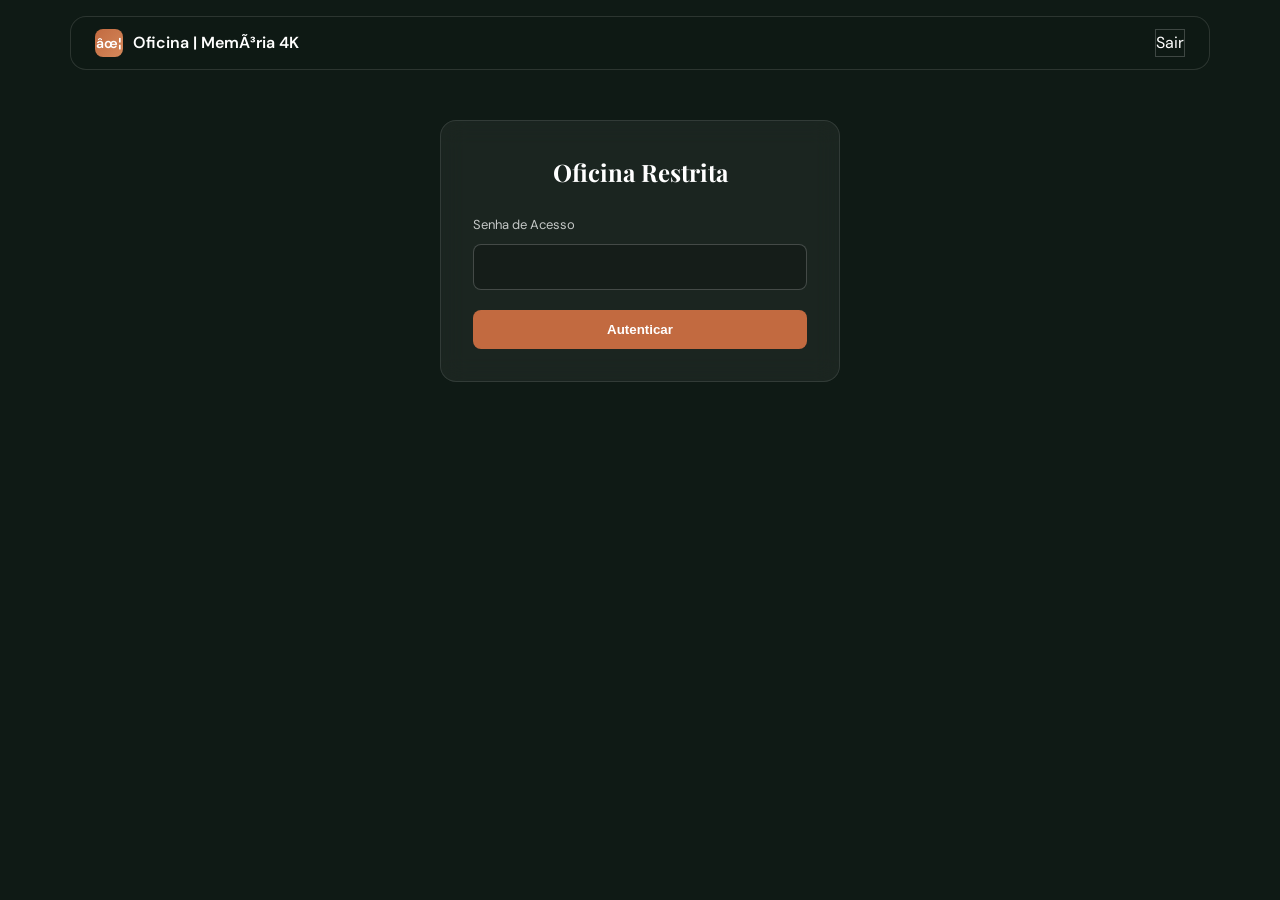
==== admin.html @ e7eb81f9 "feat: Aplicação de 17 novas fotos 8K ultra-realistas focadas em rostos (Hero V3, Praia, Gala, Herói," ====
﻿<!DOCTYPE html>
<html lang="pt-BR">
<head>
  <meta charset="UTF-8">
  <meta name="viewport" content="width=device-width, initial-scale=1.0">
  <title>Oficina (Painel Admin) â€” MemÃ³ria 4K</title>
  
  <link rel="preconnect" href="https://fonts.googleapis.com">
  <link rel="preconnect" href="https://fonts.gstatic.com" crossorigin>
  <link href="https://fonts.googleapis.com/css2?family=Playfair+Display:ital,wght@0,400;0,700;1,400;1,700&family=DM+Sans:ital,wght@0,300;0,400;0,500;0,600;0,700;1,400&display=swap" rel="stylesheet">
  
  <link rel="stylesheet" href="css/style.css?v=1776616846,32132">
  <style>
    .status-badge { display: inline-block; padding: 4px 8px; border-radius: 4px; font-size: 11px; font-weight: 600; text-transform: uppercase; }
    .status-pendente { background: rgba(212,136,90,0.2); color: var(--amber); }
    .status-concluido { background: rgba(37,211,102,0.2); color: var(--success); }
    
    .privacy-notice { background: rgba(217, 83, 79, 0.1); border: 1px solid rgba(217, 83, 79, 0.3); padding: 12px; border-radius: 8px; font-size: 13px; color: #ff8c8a; margin-bottom: 24px; display: flex; align-items: flex-start; gap: 8px;}
    
    .thumb-grid { display: grid; grid-template-columns: repeat(auto-fill, minmax(60px, 1fr)); gap: 8px; margin-top: 12px;}
    .thumb-grid img { width: 100%; height: 60px; object-fit: cover; border-radius: 4px; border: 1px solid rgba(255,255,255,0.2);}
    
    .modal { display: none; position: fixed; inset: 0; background: rgba(0,0,0,0.8); backdrop-filter: blur(4px); z-index: 9999; align-items: center; justify-content: center; padding: 20px;}
    .modal.active { display: flex; }
    .modal-content { background: var(--dark-bg); border: 1px solid rgba(255,255,255,0.1); padding: 32px; border-radius: 16px; width: 100%; max-width: 600px; max-height: 90vh; overflow-y: auto;}
    .modal-close { float: right; background: none; border: none; color: white; font-size: 24px; cursor: pointer;}
  </style>
</head>
<body class="dark-mode">

  <nav class="navbar" style="position: absolute;">
    <div class="navbar__logo"><div class="navbar__logo-icon">âœ¦</div> Oficina | MemÃ³ria 4K</div>
    <a href="index.html" class="navbar__cta" style="background: transparent; color: white; border: 1px solid rgba(255,255,255,0.2);">Sair</a>
  </nav>

  <main class="container admin-layout">
    
    <!-- LOGIN -->
    <div id="admin-login-view" class="admin-glass">
      <h2 style="font-family: var(--font-display); margin-bottom: 24px;">Oficina Restrita</h2>
      <form id="login-form">
        <div class="form-group">
          <label>Senha de Acesso</label>
          <input type="password" id="admin-pass" class="form-control" autocomplete="off" required>
        </div>
        <p id="login-error" style="color: var(--error); font-size: 12px; margin-bottom: 16px; display: none;">Senha incorreta.</p>
        <button type="submit" class="btn-admin">Autenticar</button>
      </form>
    </div>

    <!-- DASHBOARD -->
    <div id="admin-dashboard-view" class="hidden">
      
      <div class="privacy-notice">
        <span>âš ï¸</span>
        <div>
          <strong>AtenÃ§Ã£o Ã  Privacidade:</strong> Todas as fotos enviadas pelos clientes sÃ£o armazenadas exclusivamente de forma <b>local</b> no disco rÃ­gido do dispositivo atual atravÃ©s de IndexedDB, simulando a seguranÃ§a criptogrÃ¡fica. <b>Nunca enviaremos fotos em base64 nÃ£o criptografada para servidores externos.</b> Ã‰ seu dever Apagar/Concluir o pedido apÃ³s o tratamento para expurgar as imagens locais.
        </div>
      </div>

      <h1 class="page-title" style="text-align: left; font-size: 36px; margin-bottom: 32px;">Gestor de <em>Pedidos</em></h1>

      <div class="admin-grid">
        <!-- Esquerda: FormulÃ¡rio Novo Pedido -->
        <div class="admin-sidebar">
          <div class="admin-glass">
            <h3 style="margin-bottom: 20px; font-size: 18px;">Ingressar Novo Pedido</h3>
            <form id="form-novo-pedido">
              <div class="form-group">
                <label>Nome do Cliente</label>
                <input type="text" id="p-cliente" class="form-control" required>
              </div>
              <div class="form-group">
                <label>WhatsApp</label>
                <input type="text" id="p-wpp" class="form-control" placeholder="11999999999" required>
              </div>
              <div class="form-group">
                <label>Pacote Selecionado</label>
                <select id="p-pacote" class="form-control" required></select>
              </div>
              <div class="form-group">
                <label>Quantidade de Fotos do Combo</label>
                <select id="p-qtd" class="form-control" required>
                  <option value="3">3 Fotos (Ensaio/Rest)</option>
                  <option value="5">5 Fotos (Ensaio/Rest)</option>
                  <option value="10">10 Fotos (Ensaio)</option>
                  <option value="1">1 Foto (RestauraÃ§Ã£o)</option>
                </select>
              </div>
              <div class="form-group">
                <label>Upload de Fotos Base (MÃ­n 4 un.)</label>
                <input type="file" id="p-fotos" class="form-control" accept=".jpg,.jpeg,.png" multiple required style="background: transparent; padding:0; border: none; margin-top:5px;">
                <p style="font-size: 11px; margin-top:4px; color:var(--text-on-dark-muted)">As fotos nÃ£o farÃ£o upload para nuvem. Ficam retidas localmente.</p>
              </div>
              <div class="form-group" style="display:flex; align-items:flex-start; gap:8px;">
                <input type="checkbox" id="p-aviso" required>
                <label for="p-aviso" style="line-height:1.2; margin:0">O cliente foi devidamente avisado que as fotos serÃ£o apagadas apÃ³s a entrega.</label>
              </div>
              <button type="submit" class="btn-admin" id="btn-submit-pedido" style="margin-top: 10px;">Adicionar Pedido</button>
            </form>
          </div>
        </div>

        <!-- Direita: Tabela -->
        <div class="admin-main">
          <div class="admin-glass" style="padding: 0; overflow: hidden;">
            <div class="table-wrapper">
              <table id="tabela-pedidos">
                <thead style="background: rgba(0,0,0,0.2);">
                  <tr>
                    <th>ID</th>
                    <th>Cliente</th>
                    <th>Pacote</th>
                    <th>Status</th>
                    <th>AÃ§Ãµes</th>
                  </tr>
                </thead>
                <tbody id="pedidos-body"></tbody>
              </table>
            </div>
          </div>
        </div>
      </div>
    </div>
  </main>

  <!-- MODAL NANO BANANA -->
  <div class="modal" id="modal-banana">
    <div class="modal-content">
      <button class="modal-close" onclick="closeModal()">Ã—</button>
      <h3 style="margin-bottom: 8px;">Ãrea de Prompt (Nano Banana)</h3>
      <p style="font-size: 13px; color:var(--text-on-dark-muted); margin-bottom: 24px;">Abra o Nano Banana, cole este prompt na primeira aba e anexe as miniaturas mostradas abaixo.</p>
      
      <textarea id="prompt-displayer" class="form-control" readonly style="height: 140px; margin-bottom: 16px; background: rgba(0,0,0,0.5);"></textarea>
      
      <button class="btn-admin" id="btn-copy-prompt" style="background: var(--teal-blue); margin-bottom: 24px;">Copiar Prompt Completo</button>

      <h4 style="font-size: 14px; margin-bottom: 8px;">MÃ­dia do Cliente para Anexo:</h4>
      <div class="thumb-grid" id="modal-thumbs"></div>
      
      <div style="margin-top: 32px; padding-top: 16px; border-top: 1px dashed rgba(255,255,255,0.2); text-align: right;">
        <button class="btn-admin" id="btn-concluir-pedido" style="background: #25D366; width: auto;">Concluir Pedido e Expurgar Fotos</button>
      </div>
    </div>
  </div>

  <script src="js/data.js?v=1776616846,32132"></script>
  <script>
    const passCorrect = "memoria4k2026";
    let db;
    let selectedPedidoId = null;

    // --- IndexedDB Wrapper ---
    const request = indexedDB.open("Memoria4K_DB_Fase3", 1);
    request.onupgradeneeded = (e) => {
      db = e.target.result;
      if (!db.objectStoreNames.contains('pedidos')) {
        db.createObjectStore('pedidos', { keyPath: 'id', autoIncrement: true });
      }
    };
    request.onsuccess = (e) => {
      db = e.target.result;
    };

    document.addEventListener("DOMContentLoaded", () => {
      // Auth
      document.getElementById('login-form').addEventListener('submit', (e) => {
        e.preventDefault();
        if(document.getElementById('admin-pass').value === passCorrect) {
          document.getElementById('admin-login-view').classList.add('hidden');
          document.getElementById('admin-dashboard-view').classList.remove('hidden');
          initDashboard();
        } else {
          document.getElementById('login-error').style.display = 'block';
        }
      });
    });

    function initDashboard() {
      // Popula pacotes
      const select = document.getElementById('p-pacote');
      [...catalogData.tematicos, ...catalogData.restauracao].forEach(p => {
        const opt = document.createElement('option');
        opt.value = p.id;
        opt.textContent = p.title;
        select.appendChild(opt);
      });
      refreshTable();
    }

    function refreshTable() {
      const tx = db.transaction('pedidos', 'readonly');
      const req = tx.objectStore('pedidos').getAll();
      req.onsuccess = () => {
        const tbody = document.getElementById('pedidos-body');
        tbody.innerHTML = '';
        const pedidos = req.result;
        
        if (pedidos.length === 0) {
          tbody.innerHTML = '<tr><td colspan="5" style="text-align:center; padding: 24px; color: gray;">Nenhum pedido na oficina.</td></tr>';
          return;
        }

        pedidos.forEach(p => {
          const statusClass = p.status === 'ConcluÃ­do' ? 'status-concluido' : 'status-pendente';
          const tr = document.createElement('tr');
          tr.innerHTML = `
            <td>#${p.id}</td>
            <td style="font-weight: 500;">${p.cliente}</td>
            <td>${p.pacoteNome} (${p.qtd}X)</td>
            <td><span class="status-badge ${statusClass}">${p.status}</span></td>
            <td>
              ${p.status === 'Pendente' 
                ? `<button class="action-btn" onclick="openModal(${p.id})">Gerar Prompt / MÃ­dia</button>`
                : `<span style="font-size:11px; opacity:0.5">- Expurgado -</span>`
              }
            </td>
          `;
          tbody.appendChild(tr);
        });
      };
    }

    // FormulÃ¡rio Novo Pedido
    document.getElementById('form-novo-pedido').addEventListener('submit', async (e) => {
      e.preventDefault();
      const files = document.getElementById('p-fotos').files;
      if (files.length < 4) {
        alert("O sistema necessita de no mÃ­nimo 4 fotos (Ã¢ngulos) do cliente.");
        return;
      }
      const btn = document.getElementById('btn-submit-pedido');
      btn.textContent = "Processando B64...";
      btn.disabled = true;

      const funcsBase64 = Array.from(files).map(file => {
        return new Promise((resolve, reject) => {
          const reader = new FileReader();
          reader.onload = e => resolve(e.target.result);
          reader.onerror = e => reject(e);
          reader.readAsDataURL(file);
        });
      });
      const fotosB64 = await Promise.all(funcsBase64);
      
      const selectPacote = document.getElementById('p-pacote');
      const itemCatalogo = getPackageById(selectPacote.value);

      const novoPedido = {
        cliente: document.getElementById('p-cliente').value,
        wpp: document.getElementById('p-wpp').value,
        pacoteId: selectPacote.value,
        pacoteNome: selectPacote.options[selectPacote.selectedIndex].text,
        qtd: document.getElementById('p-qtd').value,
        status: 'Pendente',
        fotosBase64: fotosB64,
        aiPrompt: itemCatalogo.aiPrompt
      };

      const tx = db.transaction('pedidos', 'readwrite');
      tx.objectStore('pedidos').add(novoPedido);
      tx.oncomplete = () => {
        btn.textContent = "Adicionar Pedido";
        btn.disabled = false;
        document.getElementById('form-novo-pedido').reset();
        refreshTable();
      };
    });

    // LÃ³gica do Modal
    function openModal(id) {
      selectedPedidoId = id;
      const tx = db.transaction('pedidos', 'readonly');
      tx.objectStore('pedidos').get(id).onsuccess = (e) => {
        const p = e.target.result;
        if(!p) return;
        
        let promptText = p.aiPrompt || "Prompt nÃ£o definido no data.js";
        const instr = `--- PROMPT NANO BANANA ---\n\nTARGET PERSON: Cliente ${p.cliente}\n\n[PROMPT DE GERAÃ‡ÃƒO]:\n${promptText} [Utilize modelo de base fotorrealista]\n\n[INSTRUÃ‡ÃƒO DE LORA/FACE SWAP]:\nBaseado nas ${p.fotosBase64.length} imagens em anexo, transfira a identidade facial com 100% de semelhanÃ§a orgÃ¢nica.\n[QTD DE SAÃDAS ESTIPULADAS]: ${p.qtd}`;
        document.getElementById('prompt-displayer').value = instr;

        const grid = document.getElementById('modal-thumbs');
        grid.innerHTML = '';
        if(p.fotosBase64) {
          p.fotosBase64.forEach(b64 => {
            const img = document.createElement('img');
            img.src = b64;
            grid.appendChild(img);
          });
        }
        document.getElementById('modal-banana').classList.add('active');
      };
    }

    function closeModal() {
      document.getElementById('modal-banana').classList.remove('active');
      selectedPedidoId = null;
    }

    document.getElementById('btn-copy-prompt').addEventListener('click', () => {
      const ta = document.getElementById('prompt-displayer');
      ta.select();
      document.execCommand('copy');
      alert("Prompt copiado!");
    });

    document.getElementById('btn-concluir-pedido').addEventListener('click', () => {
      if(!selectedPedidoId) return;
      if(confirm("Confirmar a conclusÃ£o do pedido farÃ¡ a exclusÃ£o segura e IMBURKÃVEL de todas as imagens Base64 armazenadas no banco de memÃ³ria IndexDB no cliente local. Prosseguir?")) {
        const tx = db.transaction('pedidos', 'readwrite');
        const store = tx.objectStore('pedidos');
        store.get(selectedPedidoId).onsuccess = (e) => {
          const p = e.target.result;
          p.status = 'ConcluÃ­do';
          p.fotosBase64 = null; // expurga memoria
          store.put(p);
        };
        tx.oncomplete = () => {
          closeModal();
          refreshTable();
        }
      }
    });
  </script>
</body>
</html>
---- css/style.css ----
/* ============================================
   PLUMA DESIGN SYSTEM — CSS FOUNDATION
   Memória 4K Platform (Fase 2)
   ============================================ */

/* --- RESET & BASE --- */
*, *::before, *::after {
  margin: 0;
  padding: 0;
  box-sizing: border-box;
}

:root {
  /* Brand Colors */
  --forest-deep: #1C3F3A;
  --dark-bg: #0F1A15;
  --white: #FFFFFF;
  --off-white: #EBE8D8;
  --terracotta: #C26A40;
  --amber: #D4885A;
  --teal-blue: #2A4A5A;
  --pale-teal: #A8D8C8;
  --warm-sand: #D4B896;
  --error: #d9534f;
  --success: #5cb85c;

  /* Text */
  --text-dark: #0F1A15;
  --text-on-dark: #FFFFFF;
  --text-on-dark-muted: rgba(255,255,255,0.75);
  --text-on-light-muted: rgba(15,26,21,0.65);

  /* Glass */
  --card-border-light: rgba(255,255,255,0.25);
  --card-bg-glass-dark: rgba(255,255,255,0.12);
  --card-bg-glass-light: rgba(255,255,255,0.85);

  /* Spacing */
  --section-py: clamp(80px, 10vw, 140px);
  --section-px: clamp(24px, 6vw, 80px);
  --container-max: 1200px;

  /* Fonts */
  --font-display: 'Playfair Display', 'Cormorant Garamond', Georgia, serif;
  --font-body: 'DM Sans', 'Geist', 'Inter', sans-serif;
}

html {
  scroll-behavior: smooth;
  -webkit-font-smoothing: antialiased;
  -moz-osx-font-smoothing: grayscale;
}

body {
  font-family: var(--font-body);
  font-weight: 400;
  font-size: 16px;
  line-height: 1.6;
  color: var(--text-dark);
  background-color: var(--off-white); /* Base light for catalog */
  overflow-x: hidden;
}

body.dark-mode {
  background-color: var(--dark-bg);
  color: var(--white);
}

a {
  text-decoration: none;
  color: inherit;
}

img {
  max-width: 100%;
  display: block;
}

/* --- UTILITY CLASSES --- */
.container {
  max-width: var(--container-max);
  margin: 0 auto;
  padding: 0 var(--section-px);
}

.reveal {
  opacity: 0;
  transform: translateY(24px);
  transition: opacity 0.7s ease, transform 0.7s ease;
}

.reveal.visible {
  opacity: 1;
  transform: translateY(0);
}

.hidden {
  display: none !important;
}

/* ============================================
   NAVBAR (GLOBAL)
   ============================================ */
.navbar {
  position: fixed;
  top: 16px;
  left: 50%;
  transform: translateX(-50%);
  width: calc(100% - 48px);
  max-width: 1140px;
  z-index: 1000;
  background: rgba(15, 26, 21, 0.75);
  backdrop-filter: blur(16px);
  -webkit-backdrop-filter: blur(16px);
  border: 1px solid rgba(255,255,255,0.12);
  border-radius: 16px;
  padding: 12px 24px;
  display: flex;
  align-items: center;
  justify-content: space-between;
  transition: background 0.3s ease;
  color: white;
}

.navbar.scrolled {
  background: rgba(15, 26, 21, 0.95);
}

.navbar__logo {
  display: flex;
  align-items: center;
  gap: 10px;
  font-weight: 600;
  font-size: 16px;
}

.navbar__logo-icon {
  width: 28px;
  height: 28px;
  background: linear-gradient(135deg, var(--terracotta), var(--amber));
  border-radius: 8px;
  display: flex;
  align-items: center;
  justify-content: center;
  font-size: 14px;
}

.navbar__links {
  display: flex;
  gap: 32px;
  list-style: none;
}

.navbar__links a {
  color: rgba(255,255,255,0.85);
  font-size: 14px;
  transition: color 0.2s ease;
}

.navbar__links a:hover {
  color: var(--white);
}

@media (max-width: 768px) {
  .navbar__links { display: none; }
  .navbar { padding: 10px 16px; width: calc(100% - 32px); }
}

/* ============================================
   PAGE HEADERS (Internal pages)
   ============================================ */
.page-header {
  background: var(--dark-bg);
  color: var(--white);
  padding: 180px 0 80px 0;
  text-align: center;
  position: relative;
  overflow: hidden;
}

.page-header::before {
  content: '';
  position: absolute;
  top: 0;
  left: 50%;
  transform: translateX(-50%);
  width: 100%;
  height: 100%;
  background: radial-gradient(circle at top, rgba(194,106,64,0.15) 0%, transparent 60%);
  pointer-events: none;
}

.page-title {
  font-family: var(--font-display);
  font-size: clamp(40px, 6vw, 64px);
  line-height: 1.1;
  letter-spacing: -0.02em;
  font-weight: 400;
  margin-bottom: 20px;
}

.page-title em {
  font-style: italic;
  background: linear-gradient(135deg, var(--pale-teal), var(--warm-sand));
  -webkit-background-clip: text;
  -webkit-text-fill-color: transparent;
}

.page-subtitle {
  font-size: 18px;
  color: var(--text-on-dark-muted);
  max-width: 600px;
  margin: 0 auto;
}

/* ============================================
   CATALOG GRID (index.html)
   ============================================ */
.catalog-section {
  padding: var(--section-py) 0;
}

.catalog-section.dark {
  background: var(--forest-deep);
  color: var(--white);
}

.bg-textured {
  background: var(--off-white);
  position: relative;
}
.bg-textured::before {
  content: '';
  position: absolute;
  inset: 0;
  background-image: url("data:image/svg+xml,%3Csvg viewBox='0 0 256 256' xmlns='http://www.w3.org/2000/svg'%3E%3Cfilter id='n'%3E%3CfeTurbulence type='fractalNoise' baseFrequency='0.85' numOctaves='4' stitchTiles='stitch'/%3E%3C/filter%3E%3Crect width='100%25' height='100%25' filter='url(%23n)' opacity='0.04'/%3E%3C/svg%3E");
  background-repeat: repeat;
  background-size: 256px;
  pointer-events: none;
}

.catalog-header {
  margin-bottom: 48px;
  text-align: center;
}

.catalog-header h2 {
  font-family: var(--font-display);
  font-size: clamp(32px, 4vw, 48px);
  margin-bottom: 12px;
}

.catalog-header h2 em {
  font-style: italic;
  color: var(--terracotta);
}
.catalog-section.dark .catalog-header h2 em {
  background: linear-gradient(135deg, var(--pale-teal), var(--warm-sand));
  -webkit-background-clip: text;
  -webkit-text-fill-color: transparent;
}

.catalog-grid {
  display: grid;
  grid-template-columns: repeat(auto-fill, minmax(280px, 1fr));
  gap: 32px;
}

/* Reusing package-card styling from phase 1 but optimizing */
.catalog-card {
  background: var(--white);
  border: 1px solid rgba(15,26,21,0.10);
  border-radius: 16px;
  overflow: hidden;
  transition: all 0.3s ease;
  display: flex;
  flex-direction: column;
}

.catalog-section.dark .catalog-card {
  background: rgba(255,255,255,0.05);
  border-color: rgba(255,255,255,0.1);
  color: var(--white);
  backdrop-filter: blur(8px);
}

.catalog-card:hover {
  transform: translateY(-8px);
  box-shadow: 0 12px 40px rgba(0,0,0,0.15);
}

.catalog-card__img-wrap {
  width: 100%;
  aspect-ratio: 4/3;
  position: relative;
  overflow: hidden;
  background: var(--dark-bg);
}

.catalog-card__img-wrap img {
  width: 100%;
  height: 100%;
  object-fit: cover;
  transition: transform 0.5s ease;
}

.catalog-card__placeholder {
  position: absolute;
  inset: 0;
  display: flex;
  align-items: center;
  justify-content: center;
  background: linear-gradient(135deg, var(--teal-blue), var(--forest-deep));
  color: var(--white);
  font-family: var(--font-display);
  font-style: italic;
  font-size: 20px;
  text-shadow: 0 2px 12px rgba(0,0,0,0.3);
}

.catalog-card:hover .catalog-card__img-wrap img {
  transform: scale(1.05);
}

.catalog-card__body {
  padding: 24px;
  flex: 1;
  display: flex;
  flex-direction: column;
}

.catalog-card__title {
  font-family: var(--font-display);
  font-size: 24px;
  margin-bottom: 12px;
}

.catalog-card__desc {
  font-size: 15px;
  color: var(--text-on-light-muted);
  line-height: 1.5;
  margin-bottom: 24px;
  flex: 1;
}

.catalog-section.dark .catalog-card__desc {
  color: var(--text-on-dark-muted);
}

.catalog-card__btn {
  display: block;
  text-align: center;
  background: var(--off-white);
  color: var(--text-dark);
  padding: 12px 0;
  border-radius: 8px;
  font-weight: 500;
  font-size: 15px;
  transition: background 0.2s ease;
}

.catalog-card__btn:hover {
  background: #e0dccc;
}

.catalog-section.dark .catalog-card__btn {
  background: rgba(255,255,255,0.1);
  color: var(--white);
}
.catalog-section.dark .catalog-card__btn:hover {
  background: rgba(255,255,255,0.2);
}

/* ============================================
   DETAIL PAGE (detalhe.html)
   ============================================ */
.detail-layout {
  padding: 60px 0 120px 0;
  display: grid;
  grid-template-columns: 1.2fr 0.8fr;
  gap: 60px;
}

@media (max-width: 992px) {
  .detail-layout { grid-template-columns: 1fr; gap: 40px; }
}

.detail-gallery {
  display: flex;
  flex-direction: column;
  gap: 16px;
}

.detail-main-img {
  width: 100%;
  aspect-ratio: 4/3;
  border-radius: 16px;
  object-fit: cover;
  background: var(--dark-bg);
}

.detail-thumbs {
  display: grid;
  grid-template-columns: repeat(3, 1fr);
  gap: 16px;
}

.detail-thumbs img {
  width: 100%;
  aspect-ratio: 4/3;
  border-radius: 12px;
  object-fit: cover;
  cursor: pointer;
  opacity: 0.6;
  transition: opacity 0.2s ease;
}

.detail-thumbs img:hover, .detail-thumbs img.active {
  opacity: 1;
}

.detail-info h2 {
  font-family: var(--font-display);
  font-size: 32px;
  margin-bottom: 24px;
}

.detail-description {
  font-size: 16px;
  color: var(--text-on-light-muted);
  line-height: 1.7;
  margin-bottom: 40px;
}

.calculator-box {
  background: var(--white);
  border: 1px solid rgba(15,26,21,0.1);
  border-radius: 16px;
  padding: 32px;
  box-shadow: 0 4px 24px rgba(0,0,0,0.05);
}

.calc-title {
  font-weight: 600;
  font-size: 14px;
  text-transform: uppercase;
  letter-spacing: 0.05em;
  margin-bottom: 16px;
  color: var(--forest-deep);
}

.qty-selector {
  display: grid;
  grid-template-columns: repeat(3, 1fr);
  gap: 12px;
  margin-bottom: 32px;
}

.qty-option {
  display: block;
}

.qty-option input {
  display: none;
}

.qty-label {
  display: block;
  text-align: center;
  padding: 16px 8px;
  border: 1px solid rgba(15,26,21,0.1);
  border-radius: 12px;
  cursor: pointer;
  transition: all 0.2s ease;
}

.qty-option input:checked + .qty-label {
  background: var(--forest-deep);
  color: var(--white);
  border-color: var(--forest-deep);
}

.qty-number {
  font-size: 24px;
  font-weight: 700;
  line-height: 1;
  margin-bottom: 4px;
}

.qty-text {
  font-size: 13px;
  opacity: 0.8;
}

.price-display {
  display: flex;
  justify-content: space-between;
  align-items: center;
  border-top: 1px solid rgba(15,26,21,0.1);
  padding-top: 24px;
  margin-bottom: 32px;
}

.price-display .label {
  font-size: 16px;
  color: var(--text-on-light-muted);
}

.price-display .value {
  font-family: var(--font-display);
  font-size: 36px;
  font-weight: 700;
  color: var(--terracotta);
}

.btn-primary {
  display: block;
  width: 100%;
  background: #25D366; /* WhatsApp Green */
  color: white;
  text-align: center;
  padding: 18px;
  border-radius: 10px;
  font-weight: 600;
  font-size: 16px;
  transition: all 0.25s ease;
  border: none;
  cursor: pointer;
}

.btn-primary:hover {
  background: #1ebc59;
  transform: translateY(-2px);
  box-shadow: 0 8px 24px rgba(37,211,102,0.3);
}

/* ============================================
   ADMIN DASHBOARD (admin.html)
   ============================================ */
.admin-layout {
  background: var(--dark-bg);
  min-height: 100vh;
  color: var(--white);
  padding: 120px 0;
}

.admin-glass {
  background: rgba(255,255,255,0.05);
  backdrop-filter: blur(12px);
  border: 1px solid rgba(255,255,255,0.1);
  border-radius: 16px;
  padding: 32px;
  margin-bottom: 32px;
}

/* Login State */
#admin-login-view {
  max-width: 400px;
  margin: 0 auto;
  text-align: center;
}

.form-group {
  margin-bottom: 20px;
  text-align: left;
}

.form-group label {
  display: block;
  font-size: 13px;
  color: var(--text-on-dark-muted);
  margin-bottom: 8px;
}

.form-control {
  width: 100%;
  background: rgba(0,0,0,0.2);
  border: 1px solid rgba(255,255,255,0.2);
  color: white;
  padding: 12px 16px;
  border-radius: 8px;
  font-family: var(--font-body);
  font-size: 15px;
}

.form-control:focus {
  outline: none;
  border-color: var(--pale-teal);
}

.btn-admin {
  background: var(--terracotta);
  color: white;
  border: none;
  padding: 12px 24px;
  border-radius: 8px;
  cursor: pointer;
  font-weight: 600;
  transition: background 0.2s;
  width: 100%;
}

.btn-admin:hover {
  background: #a95630;
}

/* Dashboard View */
.admin-grid {
  display: grid;
  grid-template-columns: 350px 1fr;
  gap: 32px;
}

@media (max-width: 900px) {
  .admin-grid { grid-template-columns: 1fr; }
}

.table-wrapper {
  overflow-x: auto;
}

table {
  width: 100%;
  border-collapse: collapse;
}

th, td {
  padding: 16px;
  text-align: left;
  border-bottom: 1px solid rgba(255,255,255,0.1);
}

th {
  font-size: 13px;
  text-transform: uppercase;
  color: var(--text-on-dark-muted);
  letter-spacing: 0.05em;
  font-weight: 600;
}

tr:hover {
  background: rgba(255,255,255,0.02);
}

.action-btn {
  background: transparent;
  border: 1px solid var(--pale-teal);
  color: var(--pale-teal);
  padding: 6px 12px;
  border-radius: 4px;
  font-size: 12px;
  cursor: pointer;
  transition: all 0.2s ease;
}

.action-btn:hover {
  background: var(--pale-teal);
  color: var(--dark-bg);
}

#prompt-displayer {
  width: 100%;
  height: 120px;
  resize: none;
  font-family: monospace;
  background: rgba(15, 26, 21, 0.95);
  margin-top: 24px;
  color: var(--white);
  padding: 12px;
  border-radius: 8px;
  border: 1px solid rgba(255,255,255,0.1);
}

/* ============================================
   WHATSAPP FLOATING BUTTON (Reused)
   ============================================ */
.whatsapp-fab {
  position: fixed;
  bottom: 28px;
  right: 28px;
  z-index: 9999;
  display: flex;
  align-items: center;
  gap: 0;
  cursor: pointer;
  transition: all 0.3s ease;
}

.whatsapp-fab__btn {
  width: 60px;
  height: 60px;
  background: #25D366;
  border-radius: 50%;
  display: flex;
  align-items: center;
  justify-content: center;
  box-shadow: 0 4px 20px rgba(37,211,102,0.35);
  transition: all 0.3s ease;
  position: relative;
  z-index: 2;
}

.whatsapp-fab__btn svg {
  width: 30px;
  height: 30px;
  fill: white;
}

.whatsapp-fab__label {
  background: #25D366;
  color: white;
  font-size: 14px;
  font-weight: 500;
  padding: 10px 20px 10px 16px;
  border-radius: 100px 0 0 100px;
  white-space: nowrap;
  max-width: 0;
  overflow: hidden;
  opacity: 0;
  transition: all 0.35s ease;
  position: absolute;
  right: 50px;
  z-index: 1;
}

.whatsapp-fab:hover .whatsapp-fab__label {
  max-width: 220px;
  opacity: 1;
  padding: 10px 24px 10px 20px;
}

.whatsapp-fab:hover .whatsapp-fab__btn {
  transform: scale(1.05);
  box-shadow: 0 6px 28px rgba(37,211,102,0.45);
}

.whatsapp-fab__btn::before {
  content: '';
  position: absolute;
  inset: -6px;
  border-radius: 50%;
  background: rgba(37,211,102,0.25);
  animation: wpp-pulse 2s infinite;
}

@keyframes wpp-pulse {
  0% { transform: scale(1); opacity: 0.6; }
  70% { transform: scale(1.3); opacity: 0; }
  100% { transform: scale(1.3); opacity: 0; }
}

@media (max-width: 768px) {
  .whatsapp-fab { bottom: 20px; right: 20px; }
  .whatsapp-fab__btn { width: 54px; height: 54px; }
  .whatsapp-fab__btn svg { width: 26px; height: 26px; }
}
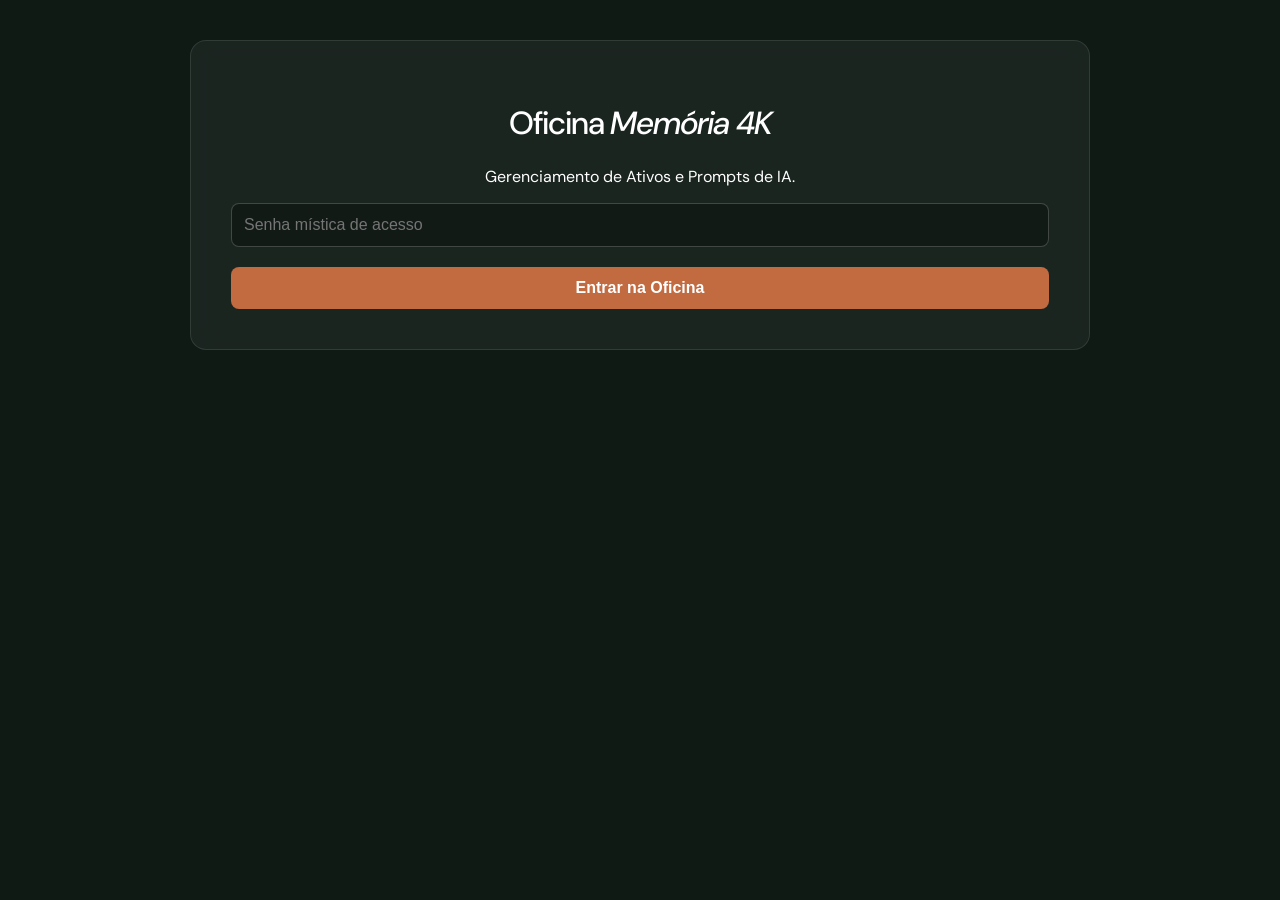
==== commit 5bb80ada: "fix: Correção definitiva de codificação (UTF-8) e revisão total do catálogo em 3 categorias (Elite &" ====
--- a/admin.html
+++ b/admin.html
@@ -1,327 +1,80 @@
-﻿<!DOCTYPE html>
+<!DOCTYPE html>
 <html lang="pt-BR">
 <head>
   <meta charset="UTF-8">
   <meta name="viewport" content="width=device-width, initial-scale=1.0">
-  <title>Oficina (Painel Admin) â€” MemÃ³ria 4K</title>
-  
-  <link rel="preconnect" href="https://fonts.googleapis.com">
-  <link rel="preconnect" href="https://fonts.gstatic.com" crossorigin>
-  <link href="https://fonts.googleapis.com/css2?family=Playfair+Display:ital,wght@0,400;0,700;1,400;1,700&family=DM+Sans:ital,wght@0,300;0,400;0,500;0,600;0,700;1,400&display=swap" rel="stylesheet">
-  
-  <link rel="stylesheet" href="css/style.css?v=1776616846,32132">
+  <title>Oficina Memória 4K — Admin</title>
+  <link rel="icon" type="image/png" href="favicon.png">
+  <link href="https://fonts.googleapis.com/css2?family=DM+Sans:wght@400;500;700&display=swap" rel="stylesheet">
   <style>
-    .status-badge { display: inline-block; padding: 4px 8px; border-radius: 4px; font-size: 11px; font-weight: 600; text-transform: uppercase; }
-    .status-pendente { background: rgba(212,136,90,0.2); color: var(--amber); }
-    .status-concluido { background: rgba(37,211,102,0.2); color: var(--success); }
-    
-    .privacy-notice { background: rgba(217, 83, 79, 0.1); border: 1px solid rgba(217, 83, 79, 0.3); padding: 12px; border-radius: 8px; font-size: 13px; color: #ff8c8a; margin-bottom: 24px; display: flex; align-items: flex-start; gap: 8px;}
-    
-    .thumb-grid { display: grid; grid-template-columns: repeat(auto-fill, minmax(60px, 1fr)); gap: 8px; margin-top: 12px;}
-    .thumb-grid img { width: 100%; height: 60px; object-fit: cover; border-radius: 4px; border: 1px solid rgba(255,255,255,0.2);}
-    
-    .modal { display: none; position: fixed; inset: 0; background: rgba(0,0,0,0.8); backdrop-filter: blur(4px); z-index: 9999; align-items: center; justify-content: center; padding: 20px;}
-    .modal.active { display: flex; }
-    .modal-content { background: var(--dark-bg); border: 1px solid rgba(255,255,255,0.1); padding: 32px; border-radius: 16px; width: 100%; max-width: 600px; max-height: 90vh; overflow-y: auto;}
-    .modal-close { float: right; background: none; border: none; color: white; font-size: 24px; cursor: pointer;}
+    :root { --dark-bg: #0F1A15; --white: #FFFFFF; --terracotta: #C26A40; --amber: #D4885A; --forest-deep: #1C3F3A; }
+    body { font-family: 'DM Sans', sans-serif; background: var(--dark-bg); color: var(--white); margin: 0; padding: 40px; }
+    .admin-container { max-width: 900px; margin: 0 auto; }
+    .glass-card { background: rgba(255,255,255,0.05); backdrop-filter: blur(10px); border: 1px solid rgba(255,255,255,0.1); border-radius: 16px; padding: 40px; margin-bottom: 24px; text-align: center; }
+    h1 { font-weight: 500; letter-spacing: -1px; }
+    input { width: 100%; padding: 12px; border-radius: 8px; border: 1px solid rgba(255,255,255,0.2); background: rgba(0,0,0,0.3); color: white; margin-bottom: 20px; font-size: 16px; box-sizing: border-box; }
+    button { background: var(--terracotta); color: white; border: none; padding: 12px 24px; border-radius: 8px; cursor: pointer; font-weight: 600; width: 100%; font-size: 16px; }
+    table { width: 100%; border-collapse: collapse; margin-top: 40px; }
+    th, td { padding: 12px; text-align: left; border-bottom: 1px solid rgba(255,255,255,0.1); font-size: 14px; }
+    th { color: var(--amber); text-transform: uppercase; }
   </style>
 </head>
-<body class="dark-mode">
-
-  <nav class="navbar" style="position: absolute;">
-    <div class="navbar__logo"><div class="navbar__logo-icon">âœ¦</div> Oficina | MemÃ³ria 4K</div>
-    <a href="index.html" class="navbar__cta" style="background: transparent; color: white; border: 1px solid rgba(255,255,255,0.2);">Sair</a>
-  </nav>
-
-  <main class="container admin-layout">
-    
-    <!-- LOGIN -->
-    <div id="admin-login-view" class="admin-glass">
-      <h2 style="font-family: var(--font-display); margin-bottom: 24px;">Oficina Restrita</h2>
-      <form id="login-form">
-        <div class="form-group">
-          <label>Senha de Acesso</label>
-          <input type="password" id="admin-pass" class="form-control" autocomplete="off" required>
-        </div>
-        <p id="login-error" style="color: var(--error); font-size: 12px; margin-bottom: 16px; display: none;">Senha incorreta.</p>
-        <button type="submit" class="btn-admin">Autenticar</button>
-      </form>
-    </div>
-
-    <!-- DASHBOARD -->
-    <div id="admin-dashboard-view" class="hidden">
+<body>
+  <div class="admin-container">
+    <div class="glass-card">
+      <h1>Oficina <em>Memória 4K</em></h1>
+      <p>Gerenciamento de Ativos e Prompts de IA.</p>
       
-      <div class="privacy-notice">
-        <span>âš ï¸</span>
-        <div>
-          <strong>AtenÃ§Ã£o Ã  Privacidade:</strong> Todas as fotos enviadas pelos clientes sÃ£o armazenadas exclusivamente de forma <b>local</b> no disco rÃ­gido do dispositivo atual atravÃ©s de IndexedDB, simulando a seguranÃ§a criptogrÃ¡fica. <b>Nunca enviaremos fotos em base64 nÃ£o criptografada para servidores externos.</b> Ã‰ seu dever Apagar/Concluir o pedido apÃ³s o tratamento para expurgar as imagens locais.
-        </div>
+      <div id="login-form">
+        <input type="password" id="admin-pass" placeholder="Senha mística de acesso">
+        <button id="login-btn">Entrar na Oficina</button>
       </div>
 
-      <h1 class="page-title" style="text-align: left; font-size: 36px; margin-bottom: 32px;">Gestor de <em>Pedidos</em></h1>
-
-      <div class="admin-grid">
-        <!-- Esquerda: FormulÃ¡rio Novo Pedido -->
-        <div class="admin-sidebar">
-          <div class="admin-glass">
-            <h3 style="margin-bottom: 20px; font-size: 18px;">Ingressar Novo Pedido</h3>
-            <form id="form-novo-pedido">
-              <div class="form-group">
-                <label>Nome do Cliente</label>
-                <input type="text" id="p-cliente" class="form-control" required>
-              </div>
-              <div class="form-group">
-                <label>WhatsApp</label>
-                <input type="text" id="p-wpp" class="form-control" placeholder="11999999999" required>
-              </div>
-              <div class="form-group">
-                <label>Pacote Selecionado</label>
-                <select id="p-pacote" class="form-control" required></select>
-              </div>
-              <div class="form-group">
-                <label>Quantidade de Fotos do Combo</label>
-                <select id="p-qtd" class="form-control" required>
-                  <option value="3">3 Fotos (Ensaio/Rest)</option>
-                  <option value="5">5 Fotos (Ensaio/Rest)</option>
-                  <option value="10">10 Fotos (Ensaio)</option>
-                  <option value="1">1 Foto (RestauraÃ§Ã£o)</option>
-                </select>
-              </div>
-              <div class="form-group">
-                <label>Upload de Fotos Base (MÃ­n 4 un.)</label>
-                <input type="file" id="p-fotos" class="form-control" accept=".jpg,.jpeg,.png" multiple required style="background: transparent; padding:0; border: none; margin-top:5px;">
-                <p style="font-size: 11px; margin-top:4px; color:var(--text-on-dark-muted)">As fotos nÃ£o farÃ£o upload para nuvem. Ficam retidas localmente.</p>
-              </div>
-              <div class="form-group" style="display:flex; align-items:flex-start; gap:8px;">
-                <input type="checkbox" id="p-aviso" required>
-                <label for="p-aviso" style="line-height:1.2; margin:0">O cliente foi devidamente avisado que as fotos serÃ£o apagadas apÃ³s a entrega.</label>
-              </div>
-              <button type="submit" class="btn-admin" id="btn-submit-pedido" style="margin-top: 10px;">Adicionar Pedido</button>
-            </form>
-          </div>
-        </div>
-
-        <!-- Direita: Tabela -->
-        <div class="admin-main">
-          <div class="admin-glass" style="padding: 0; overflow: hidden;">
-            <div class="table-wrapper">
-              <table id="tabela-pedidos">
-                <thead style="background: rgba(0,0,0,0.2);">
-                  <tr>
-                    <th>ID</th>
-                    <th>Cliente</th>
-                    <th>Pacote</th>
-                    <th>Status</th>
-                    <th>AÃ§Ãµes</th>
-                  </tr>
-                </thead>
-                <tbody id="pedidos-body"></tbody>
-              </table>
-            </div>
-          </div>
-        </div>
-      </div>
-    </div>
-  </main>
-
-  <!-- MODAL NANO BANANA -->
-  <div class="modal" id="modal-banana">
-    <div class="modal-content">
-      <button class="modal-close" onclick="closeModal()">Ã—</button>
-      <h3 style="margin-bottom: 8px;">Ãrea de Prompt (Nano Banana)</h3>
-      <p style="font-size: 13px; color:var(--text-on-dark-muted); margin-bottom: 24px;">Abra o Nano Banana, cole este prompt na primeira aba e anexe as miniaturas mostradas abaixo.</p>
-      
-      <textarea id="prompt-displayer" class="form-control" readonly style="height: 140px; margin-bottom: 16px; background: rgba(0,0,0,0.5);"></textarea>
-      
-      <button class="btn-admin" id="btn-copy-prompt" style="background: var(--teal-blue); margin-bottom: 24px;">Copiar Prompt Completo</button>
-
-      <h4 style="font-size: 14px; margin-bottom: 8px;">MÃ­dia do Cliente para Anexo:</h4>
-      <div class="thumb-grid" id="modal-thumbs"></div>
-      
-      <div style="margin-top: 32px; padding-top: 16px; border-top: 1px dashed rgba(255,255,255,0.2); text-align: right;">
-        <button class="btn-admin" id="btn-concluir-pedido" style="background: #25D366; width: auto;">Concluir Pedido e Expurgar Fotos</button>
+      <div id="admin-panel" style="display:none;">
+        <table>
+          <thead>
+            <tr>
+              <th>Pacote</th>
+              <th>Status Imagens</th>
+              <th>Prompt Base</th>
+            </tr>
+          </thead>
+          <tbody id="admin-table-body">
+            <!-- Populado via JS -->
+          </tbody>
+        </table>
       </div>
     </div>
   </div>
 
-  <script src="js/data.js?v=1776616846,32132"></script>
+  <script src="js/data.js"></script>
   <script>
-    const passCorrect = "memoria4k2026";
-    let db;
-    let selectedPedidoId = null;
+    const loginBtn = document.getElementById('login-btn');
+    const adminPass = document.getElementById('admin-pass');
+    const loginForm = document.getElementById('login-form');
+    const adminPanel = document.getElementById('admin-panel');
+    const tableBody = document.getElementById('admin-table-body');
 
-    // --- IndexedDB Wrapper ---
-    const request = indexedDB.open("Memoria4K_DB_Fase3", 1);
-    request.onupgradeneeded = (e) => {
-      db = e.target.result;
-      if (!db.objectStoreNames.contains('pedidos')) {
-        db.createObjectStore('pedidos', { keyPath: 'id', autoIncrement: true });
+    loginBtn.addEventListener('click', () => {
+      if (adminPass.value === 'memoria4k2026') {
+        loginForm.style.display = 'none';
+        adminPanel.style.display = 'block';
+        loadAdmin();
+      } else {
+        alert('Acesso negado.');
       }
-    };
-    request.onsuccess = (e) => {
-      db = e.target.result;
-    };
-
-    document.addEventListener("DOMContentLoaded", () => {
-      // Auth
-      document.getElementById('login-form').addEventListener('submit', (e) => {
-        e.preventDefault();
-        if(document.getElementById('admin-pass').value === passCorrect) {
-          document.getElementById('admin-login-view').classList.add('hidden');
-          document.getElementById('admin-dashboard-view').classList.remove('hidden');
-          initDashboard();
-        } else {
-          document.getElementById('login-error').style.display = 'block';
-        }
-      });
     });
 
-    function initDashboard() {
-      // Popula pacotes
-      const select = document.getElementById('p-pacote');
-      [...catalogData.tematicos, ...catalogData.restauracao].forEach(p => {
-        const opt = document.createElement('option');
-        opt.value = p.id;
-        opt.textContent = p.title;
-        select.appendChild(opt);
-      });
-      refreshTable();
+    function loadAdmin() {
+      const all = [...catalogData.tematicos, ...catalogData.lifestyle, ...catalogData.restauracao];
+      tableBody.innerHTML = all.map(p => `
+        <tr>
+          <td>${p.title}</td>
+          <td><span style="color: ${p.gallery.includes(p.placeholderImg) ? '#ff9800' : '#4caf50'}">${p.gallery.includes(p.placeholderImg) ? 'Pendente' : 'Completo'}</span></td>
+          <td style="font-size: 10px; color: rgba(255,255,255,0.5);">${p.aiPrompt.substring(0, 50)}...</td>
+        </tr>
+      `).join('');
     }
-
-    function refreshTable() {
-      const tx = db.transaction('pedidos', 'readonly');
-      const req = tx.objectStore('pedidos').getAll();
-      req.onsuccess = () => {
-        const tbody = document.getElementById('pedidos-body');
-        tbody.innerHTML = '';
-        const pedidos = req.result;
-        
-        if (pedidos.length === 0) {
-          tbody.innerHTML = '<tr><td colspan="5" style="text-align:center; padding: 24px; color: gray;">Nenhum pedido na oficina.</td></tr>';
-          return;
-        }
-
-        pedidos.forEach(p => {
-          const statusClass = p.status === 'ConcluÃ­do' ? 'status-concluido' : 'status-pendente';
-          const tr = document.createElement('tr');
-          tr.innerHTML = `
-            <td>#${p.id}</td>
-            <td style="font-weight: 500;">${p.cliente}</td>
-            <td>${p.pacoteNome} (${p.qtd}X)</td>
-            <td><span class="status-badge ${statusClass}">${p.status}</span></td>
-            <td>
-              ${p.status === 'Pendente' 
-                ? `<button class="action-btn" onclick="openModal(${p.id})">Gerar Prompt / MÃ­dia</button>`
-                : `<span style="font-size:11px; opacity:0.5">- Expurgado -</span>`
-              }
-            </td>
-          `;
-          tbody.appendChild(tr);
-        });
-      };
-    }
-
-    // FormulÃ¡rio Novo Pedido
-    document.getElementById('form-novo-pedido').addEventListener('submit', async (e) => {
-      e.preventDefault();
-      const files = document.getElementById('p-fotos').files;
-      if (files.length < 4) {
-        alert("O sistema necessita de no mÃ­nimo 4 fotos (Ã¢ngulos) do cliente.");
-        return;
-      }
-      const btn = document.getElementById('btn-submit-pedido');
-      btn.textContent = "Processando B64...";
-      btn.disabled = true;
-
-      const funcsBase64 = Array.from(files).map(file => {
-        return new Promise((resolve, reject) => {
-          const reader = new FileReader();
-          reader.onload = e => resolve(e.target.result);
-          reader.onerror = e => reject(e);
-          reader.readAsDataURL(file);
-        });
-      });
-      const fotosB64 = await Promise.all(funcsBase64);
-      
-      const selectPacote = document.getElementById('p-pacote');
-      const itemCatalogo = getPackageById(selectPacote.value);
-
-      const novoPedido = {
-        cliente: document.getElementById('p-cliente').value,
-        wpp: document.getElementById('p-wpp').value,
-        pacoteId: selectPacote.value,
-        pacoteNome: selectPacote.options[selectPacote.selectedIndex].text,
-        qtd: document.getElementById('p-qtd').value,
-        status: 'Pendente',
-        fotosBase64: fotosB64,
-        aiPrompt: itemCatalogo.aiPrompt
-      };
-
-      const tx = db.transaction('pedidos', 'readwrite');
-      tx.objectStore('pedidos').add(novoPedido);
-      tx.oncomplete = () => {
-        btn.textContent = "Adicionar Pedido";
-        btn.disabled = false;
-        document.getElementById('form-novo-pedido').reset();
-        refreshTable();
-      };
-    });
-
-    // LÃ³gica do Modal
-    function openModal(id) {
-      selectedPedidoId = id;
-      const tx = db.transaction('pedidos', 'readonly');
-      tx.objectStore('pedidos').get(id).onsuccess = (e) => {
-        const p = e.target.result;
-        if(!p) return;
-        
-        let promptText = p.aiPrompt || "Prompt nÃ£o definido no data.js";
-        const instr = `--- PROMPT NANO BANANA ---\n\nTARGET PERSON: Cliente ${p.cliente}\n\n[PROMPT DE GERAÃ‡ÃƒO]:\n${promptText} [Utilize modelo de base fotorrealista]\n\n[INSTRUÃ‡ÃƒO DE LORA/FACE SWAP]:\nBaseado nas ${p.fotosBase64.length} imagens em anexo, transfira a identidade facial com 100% de semelhanÃ§a orgÃ¢nica.\n[QTD DE SAÃDAS ESTIPULADAS]: ${p.qtd}`;
-        document.getElementById('prompt-displayer').value = instr;
-
-        const grid = document.getElementById('modal-thumbs');
-        grid.innerHTML = '';
-        if(p.fotosBase64) {
-          p.fotosBase64.forEach(b64 => {
-            const img = document.createElement('img');
-            img.src = b64;
-            grid.appendChild(img);
-          });
-        }
-        document.getElementById('modal-banana').classList.add('active');
-      };
-    }
-
-    function closeModal() {
-      document.getElementById('modal-banana').classList.remove('active');
-      selectedPedidoId = null;
-    }
-
-    document.getElementById('btn-copy-prompt').addEventListener('click', () => {
-      const ta = document.getElementById('prompt-displayer');
-      ta.select();
-      document.execCommand('copy');
-      alert("Prompt copiado!");
-    });
-
-    document.getElementById('btn-concluir-pedido').addEventListener('click', () => {
-      if(!selectedPedidoId) return;
-      if(confirm("Confirmar a conclusÃ£o do pedido farÃ¡ a exclusÃ£o segura e IMBURKÃVEL de todas as imagens Base64 armazenadas no banco de memÃ³ria IndexDB no cliente local. Prosseguir?")) {
-        const tx = db.transaction('pedidos', 'readwrite');
-        const store = tx.objectStore('pedidos');
-        store.get(selectedPedidoId).onsuccess = (e) => {
-          const p = e.target.result;
-          p.status = 'ConcluÃ­do';
-          p.fotosBase64 = null; // expurga memoria
-          store.put(p);
-        };
-        tx.oncomplete = () => {
-          closeModal();
-          refreshTable();
-        }
-      }
-    });
   </script>
 </body>
 </html>
-
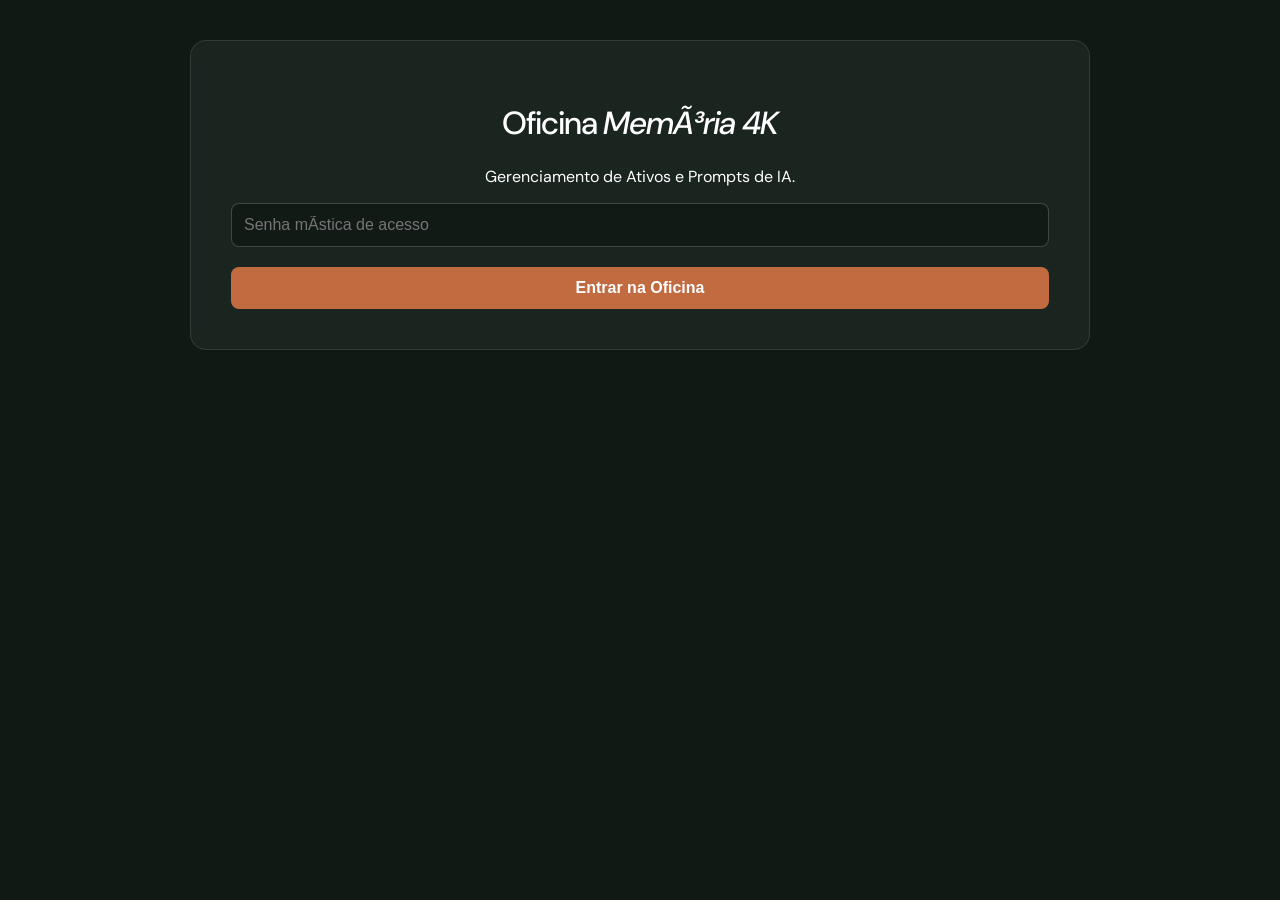
==== commit a41ada4b: "fix: Final hard fix for footer, meta tags and charset. Forced cache clearing." ====
--- a/admin.html
+++ b/admin.html
@@ -1,9 +1,9 @@
-<!DOCTYPE html>
+﻿<!DOCTYPE html>
 <html lang="pt-BR">
 <head>
   <meta charset="UTF-8">
   <meta name="viewport" content="width=device-width, initial-scale=1.0">
-  <title>Oficina Memória 4K — Admin</title>
+  <title>Oficina MemÃ³ria 4K â€” Admin</title>
   <link rel="icon" type="image/png" href="favicon.png">
   <link href="https://fonts.googleapis.com/css2?family=DM+Sans:wght@400;500;700&display=swap" rel="stylesheet">
   <style>
@@ -22,11 +22,11 @@
 <body>
   <div class="admin-container">
     <div class="glass-card">
-      <h1>Oficina <em>Memória 4K</em></h1>
+      <h1>Oficina <em>MemÃ³ria 4K</em></h1>
       <p>Gerenciamento de Ativos e Prompts de IA.</p>
       
       <div id="login-form">
-        <input type="password" id="admin-pass" placeholder="Senha mística de acesso">
+        <input type="password" id="admin-pass" placeholder="Senha mÃ­stica de acesso">
         <button id="login-btn">Entrar na Oficina</button>
       </div>
 
@@ -78,3 +78,4 @@
   </script>
 </body>
 </html>
+
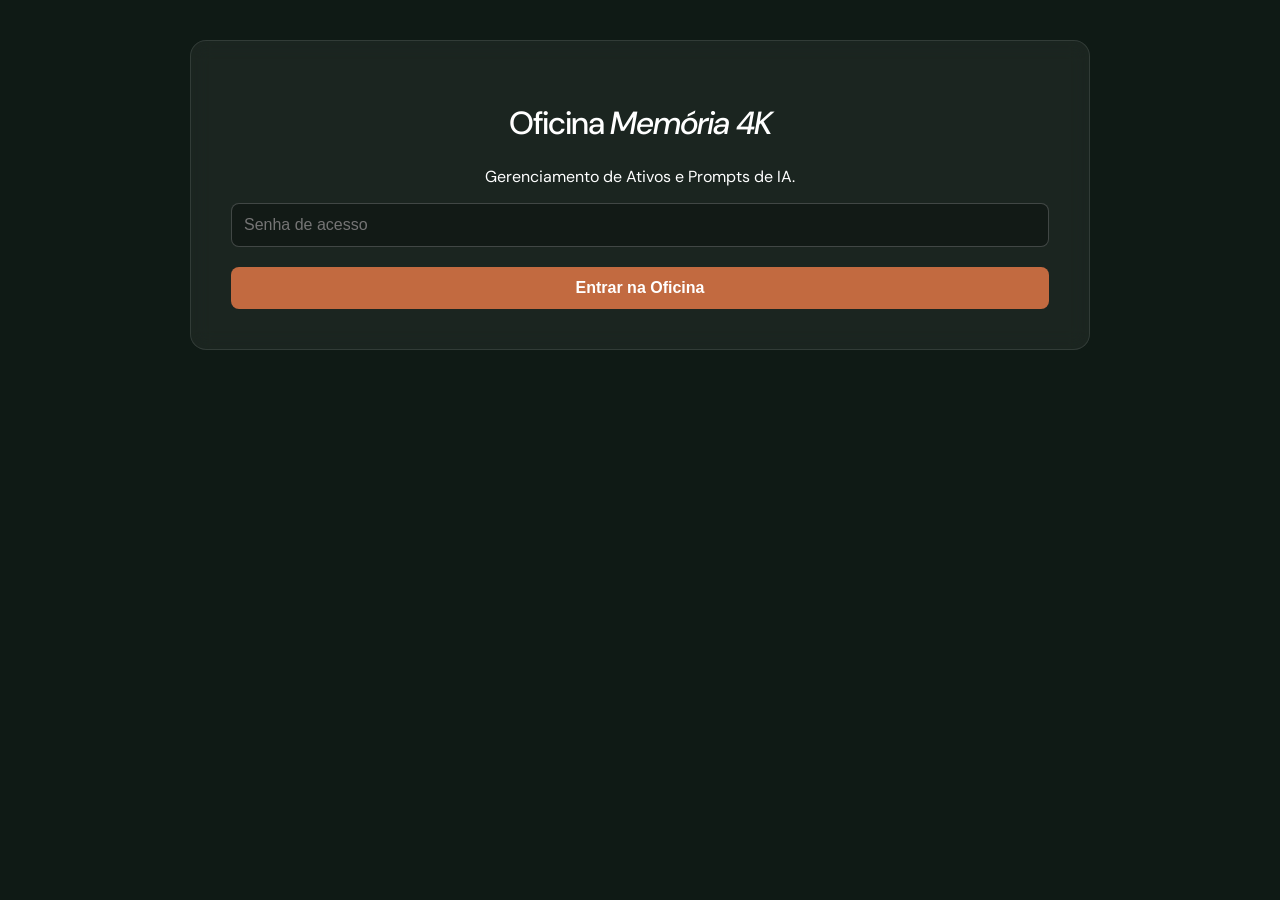
==== commit ca7205f9: "fix: Correção encoding admin.html, novas imagens exclusivas (Influencer Pro + Celebration Royale), o" ====
--- a/admin.html
+++ b/admin.html
@@ -1,9 +1,9 @@
-﻿<!DOCTYPE html>
+<!DOCTYPE html>
 <html lang="pt-BR">
 <head>
   <meta charset="UTF-8">
   <meta name="viewport" content="width=device-width, initial-scale=1.0">
-  <title>Oficina MemÃ³ria 4K â€” Admin</title>
+  <title>Oficina Memória 4K — Admin</title>
   <link rel="icon" type="image/png" href="favicon.png">
   <link href="https://fonts.googleapis.com/css2?family=DM+Sans:wght@400;500;700&display=swap" rel="stylesheet">
   <style>
@@ -22,11 +22,11 @@
 <body>
   <div class="admin-container">
     <div class="glass-card">
-      <h1>Oficina <em>MemÃ³ria 4K</em></h1>
+      <h1>Oficina <em>Memória 4K</em></h1>
       <p>Gerenciamento de Ativos e Prompts de IA.</p>
       
       <div id="login-form">
-        <input type="password" id="admin-pass" placeholder="Senha mÃ­stica de acesso">
+        <input type="password" id="admin-pass" placeholder="Senha de acesso">
         <button id="login-btn">Entrar na Oficina</button>
       </div>
 
@@ -78,4 +78,3 @@
   </script>
 </body>
 </html>
-
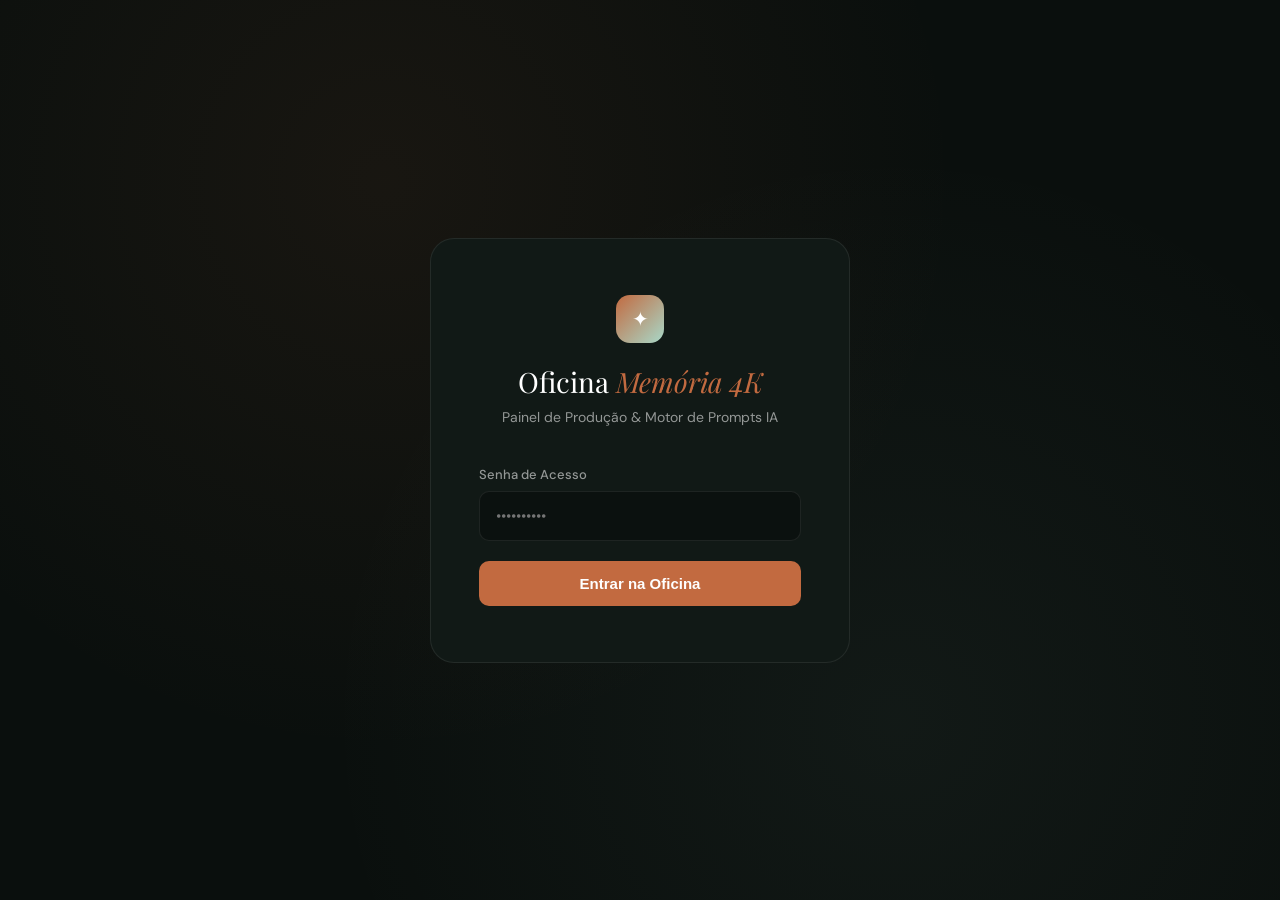
==== commit 202e3320: "feat: motor de prompts JSON + novo admin panel profissional" ====
--- a/admin.html
+++ b/admin.html
@@ -3,78 +3,170 @@
 <head>
   <meta charset="UTF-8">
   <meta name="viewport" content="width=device-width, initial-scale=1.0">
-  <title>Oficina Memória 4K — Admin</title>
+  <title>Oficina Memória 4K — Painel de Produção</title>
   <link rel="icon" type="image/png" href="favicon.png">
-  <link href="https://fonts.googleapis.com/css2?family=DM+Sans:wght@400;500;700&display=swap" rel="stylesheet">
-  <style>
-    :root { --dark-bg: #0F1A15; --white: #FFFFFF; --terracotta: #C26A40; --amber: #D4885A; --forest-deep: #1C3F3A; }
-    body { font-family: 'DM Sans', sans-serif; background: var(--dark-bg); color: var(--white); margin: 0; padding: 40px; }
-    .admin-container { max-width: 900px; margin: 0 auto; }
-    .glass-card { background: rgba(255,255,255,0.05); backdrop-filter: blur(10px); border: 1px solid rgba(255,255,255,0.1); border-radius: 16px; padding: 40px; margin-bottom: 24px; text-align: center; }
-    h1 { font-weight: 500; letter-spacing: -1px; }
-    input { width: 100%; padding: 12px; border-radius: 8px; border: 1px solid rgba(255,255,255,0.2); background: rgba(0,0,0,0.3); color: white; margin-bottom: 20px; font-size: 16px; box-sizing: border-box; }
-    button { background: var(--terracotta); color: white; border: none; padding: 12px 24px; border-radius: 8px; cursor: pointer; font-weight: 600; width: 100%; font-size: 16px; }
-    table { width: 100%; border-collapse: collapse; margin-top: 40px; }
-    th, td { padding: 12px; text-align: left; border-bottom: 1px solid rgba(255,255,255,0.1); font-size: 14px; }
-    th { color: var(--amber); text-transform: uppercase; }
-  </style>
+  <link href="https://fonts.googleapis.com/css2?family=Playfair+Display:ital,wght@0,400;0,700;1,400&family=DM+Sans:wght@300;400;500;600;700&family=JetBrains+Mono:wght@400;500&display=swap" rel="stylesheet">
+  <link rel="stylesheet" href="css/admin.css">
 </head>
 <body>
-  <div class="admin-container">
-    <div class="glass-card">
-      <h1>Oficina <em>Memória 4K</em></h1>
-      <p>Gerenciamento de Ativos e Prompts de IA.</p>
-      
-      <div id="login-form">
-        <input type="password" id="admin-pass" placeholder="Senha de acesso">
-        <button id="login-btn">Entrar na Oficina</button>
+  <!-- LOGIN SCREEN -->
+  <div id="login-screen" class="login-screen">
+    <div class="login-card">
+      <div class="login-logo">
+        <div class="login-logo__icon">✦</div>
+        <h1>Oficina <em>Memória 4K</em></h1>
+        <p class="login-subtitle">Painel de Produção & Motor de Prompts IA</p>
       </div>
-
-      <div id="admin-panel" style="display:none;">
-        <table>
-          <thead>
-            <tr>
-              <th>Pacote</th>
-              <th>Status Imagens</th>
-              <th>Prompt Base</th>
-            </tr>
-          </thead>
-          <tbody id="admin-table-body">
-            <!-- Populado via JS -->
-          </tbody>
-        </table>
+      <div class="login-form">
+        <label for="admin-pass">Senha de Acesso</label>
+        <input type="password" id="admin-pass" placeholder="••••••••••" autocomplete="off">
+        <button id="login-btn" class="btn-login">Entrar na Oficina</button>
+        <p id="login-error" class="login-error" style="display:none;">Acesso negado. Senha incorreta.</p>
       </div>
     </div>
   </div>
 
+  <!-- ADMIN DASHBOARD -->
+  <div id="admin-dashboard" class="admin-dashboard" style="display:none;">
+    <!-- Top Bar -->
+    <header class="admin-topbar">
+      <div class="admin-topbar__left">
+        <div class="admin-logo-icon">✦</div>
+        <span class="admin-logo-text">Oficina <em>Memória 4K</em></span>
+      </div>
+      <div class="admin-topbar__right">
+        <span class="admin-status-badge">● Motor Ativo</span>
+        <button id="logout-btn" class="btn-logout">Sair</button>
+      </div>
+    </header>
+
+    <div class="admin-layout">
+      <!-- SIDEBAR: Package List -->
+      <aside class="admin-sidebar">
+        <div class="sidebar-section">
+          <h3 class="sidebar-title">Pacotes</h3>
+          <div class="sidebar-filters">
+            <button class="filter-btn active" data-filter="all">Todos <span class="filter-count" id="count-all">19</span></button>
+            <button class="filter-btn" data-filter="tematicos">Temáticos <span class="filter-count" id="count-tematicos">12</span></button>
+            <button class="filter-btn" data-filter="lifestyle">Elite <span class="filter-count" id="count-lifestyle">4</span></button>
+            <button class="filter-btn" data-filter="restauracao">Restauração <span class="filter-count" id="count-restauracao">3</span></button>
+          </div>
+        </div>
+        <div class="package-list" id="package-list">
+          <!-- Populated by JS -->
+        </div>
+      </aside>
+
+      <!-- MAIN PANEL -->
+      <main class="admin-main">
+        <!-- Welcome State -->
+        <div id="welcome-state" class="welcome-state">
+          <div class="welcome-icon">🎯</div>
+          <h2>Selecione um pacote</h2>
+          <p>Escolha um pacote na lista à esquerda para gerar prompts personalizados para o cliente.</p>
+          <div class="stats-grid">
+            <div class="stat-card">
+              <div class="stat-number" id="stat-total">19</div>
+              <div class="stat-label">Pacotes Ativos</div>
+            </div>
+            <div class="stat-card">
+              <div class="stat-number">Hasselblad</div>
+              <div class="stat-label">X2D 100C Default</div>
+            </div>
+            <div class="stat-card">
+              <div class="stat-number">Gemini</div>
+              <div class="stat-label">Motor de IA</div>
+            </div>
+          </div>
+        </div>
+
+        <!-- Prompt Generator -->
+        <div id="prompt-generator" class="prompt-generator" style="display:none;">
+          <!-- Package Header -->
+          <div class="pkg-header">
+            <div>
+              <span class="pkg-tag" id="pkg-tag"></span>
+              <h2 class="pkg-title" id="pkg-title"></h2>
+              <p class="pkg-desc" id="pkg-desc"></p>
+            </div>
+            <div class="pkg-status" id="pkg-status">● Ativo</div>
+          </div>
+
+          <!-- Client Data Input -->
+          <div class="client-form glass-panel">
+            <h3 class="panel-title">📝 Dados do Cliente</h3>
+            <div class="form-grid">
+              <div class="form-field">
+                <label for="client-name">Nome do Cliente</label>
+                <input type="text" id="client-name" placeholder="Ex: Maria Silva">
+              </div>
+              <div class="form-field">
+                <label for="client-gender">Gênero</label>
+                <select id="client-gender">
+                  <option value="female">Feminino</option>
+                  <option value="male">Masculino</option>
+                  <option value="non-binary">Não-binário</option>
+                </select>
+              </div>
+              <div class="form-field">
+                <label for="client-ethnicity">Etnia / Aparência</label>
+                <input type="text" id="client-ethnicity" placeholder="Ex: latina, pele morena, cabelo cacheado">
+              </div>
+              <div class="form-field full-width">
+                <label for="client-notes">Observações Especiais</label>
+                <input type="text" id="client-notes" placeholder="Ex: usa óculos, quer fundo mais claro, preferência de roupa...">
+              </div>
+            </div>
+            <button id="btn-generate" class="btn-generate">⚡ Gerar Prompt Otimizado</button>
+          </div>
+
+          <!-- Variation Selector -->
+          <div class="variation-selector glass-panel">
+            <h3 class="panel-title">🎨 Variação da Imagem</h3>
+            <div class="variation-tabs" id="variation-tabs">
+              <button class="var-tab active" data-var="0">📸 Principal</button>
+              <button class="var-tab" data-var="1">🖼 Variação 2</button>
+              <button class="var-tab" data-var="2">🖼 Variação 3</button>
+            </div>
+          </div>
+
+          <!-- Generated Prompt Output -->
+          <div class="prompt-output glass-panel" id="prompt-output" style="display:none;">
+            <div class="prompt-header">
+              <h3 class="panel-title">🤖 Prompt Gerado — Gemini / Imagen</h3>
+              <div class="prompt-actions">
+                <button id="btn-copy-compiled" class="btn-copy" title="Copiar prompt compilado">📋 Copiar Prompt</button>
+                <button id="btn-copy-json" class="btn-copy btn-copy-alt" title="Copiar JSON completo">{ } Copiar JSON</button>
+              </div>
+            </div>
+
+            <!-- Compiled Prompt -->
+            <div class="prompt-section">
+              <label class="prompt-label">PROMPT COMPILADO (Cole diretamente no Gemini)</label>
+              <div class="prompt-text" id="compiled-prompt"></div>
+            </div>
+
+            <!-- Negative Prompt -->
+            <div class="prompt-section">
+              <label class="prompt-label">NEGATIVE PROMPT</label>
+              <div class="prompt-text prompt-negative" id="negative-prompt"></div>
+            </div>
+
+            <!-- JSON Structure -->
+            <div class="prompt-section">
+              <label class="prompt-label">ESTRUTURA JSON COMPLETA</label>
+              <pre class="prompt-json" id="json-prompt"></pre>
+            </div>
+
+            <!-- Copy Feedback -->
+            <div id="copy-feedback" class="copy-feedback" style="display:none;">✓ Copiado!</div>
+          </div>
+        </div>
+      </main>
+    </div>
+  </div>
+
   <script src="js/data.js"></script>
-  <script>
-    const loginBtn = document.getElementById('login-btn');
-    const adminPass = document.getElementById('admin-pass');
-    const loginForm = document.getElementById('login-form');
-    const adminPanel = document.getElementById('admin-panel');
-    const tableBody = document.getElementById('admin-table-body');
-
-    loginBtn.addEventListener('click', () => {
-      if (adminPass.value === 'memoria4k2026') {
-        loginForm.style.display = 'none';
-        adminPanel.style.display = 'block';
-        loadAdmin();
-      } else {
-        alert('Acesso negado.');
-      }
-    });
-
-    function loadAdmin() {
-      const all = [...catalogData.tematicos, ...catalogData.lifestyle, ...catalogData.restauracao];
-      tableBody.innerHTML = all.map(p => `
-        <tr>
-          <td>${p.title}</td>
-          <td><span style="color: ${p.gallery.includes(p.placeholderImg) ? '#ff9800' : '#4caf50'}">${p.gallery.includes(p.placeholderImg) ? 'Pendente' : 'Completo'}</span></td>
-          <td style="font-size: 10px; color: rgba(255,255,255,0.5);">${p.aiPrompt.substring(0, 50)}...</td>
-        </tr>
-      `).join('');
-    }
-  </script>
+  <script src="js/admin.js"></script>
 </body>
 </html>
--- a/css/admin.css
+++ b/css/admin.css
@@ -0,0 +1,361 @@
+/* ============================================================
+   ADMIN CSS — Oficina Memória 4K
+   Design System: Dark Professional Dashboard
+   ============================================================ */
+
+:root {
+  --admin-bg: #0a0f0d;
+  --admin-surface: #111916;
+  --admin-surface-2: #1a2420;
+  --admin-border: rgba(255,255,255,0.08);
+  --admin-border-hover: rgba(255,255,255,0.15);
+  --admin-text: #FFFFFF;
+  --admin-text-muted: rgba(255,255,255,0.55);
+  --admin-accent: #C26A40;
+  --admin-accent-hover: #d4885a;
+  --admin-teal: #A8D8C8;
+  --admin-success: #4ade80;
+  --admin-warning: #fbbf24;
+  --admin-glass: rgba(255,255,255,0.04);
+  --admin-glass-border: rgba(255,255,255,0.08);
+  --font-display: 'Playfair Display', Georgia, serif;
+  --font-body: 'DM Sans', sans-serif;
+  --font-mono: 'JetBrains Mono', monospace;
+}
+
+*, *::before, *::after { margin: 0; padding: 0; box-sizing: border-box; }
+
+body {
+  font-family: var(--font-body);
+  background: var(--admin-bg);
+  color: var(--admin-text);
+  min-height: 100vh;
+  -webkit-font-smoothing: antialiased;
+}
+
+/* ---- LOGIN SCREEN ---- */
+.login-screen {
+  min-height: 100vh;
+  display: flex;
+  align-items: center;
+  justify-content: center;
+  background: var(--admin-bg);
+  background-image: radial-gradient(circle at 30% 20%, rgba(194,106,64,0.08) 0%, transparent 50%),
+                    radial-gradient(circle at 70% 80%, rgba(168,216,200,0.05) 0%, transparent 50%);
+}
+
+.login-card {
+  background: var(--admin-surface);
+  border: 1px solid var(--admin-border);
+  border-radius: 24px;
+  padding: 56px 48px;
+  width: 100%;
+  max-width: 420px;
+  text-align: center;
+}
+
+.login-logo { margin-bottom: 40px; }
+
+.login-logo__icon {
+  width: 48px; height: 48px;
+  background: linear-gradient(135deg, var(--admin-accent), var(--admin-teal));
+  border-radius: 14px;
+  display: inline-flex; align-items: center; justify-content: center;
+  font-size: 20px; margin-bottom: 20px;
+}
+
+.login-card h1 {
+  font-family: var(--font-display);
+  font-size: 28px; font-weight: 400;
+  margin-bottom: 8px;
+}
+
+.login-card h1 em { font-style: italic; color: var(--admin-accent); }
+
+.login-subtitle { color: var(--admin-text-muted); font-size: 14px; }
+
+.login-form { text-align: left; }
+
+.login-form label {
+  display: block; font-size: 13px; font-weight: 500;
+  color: var(--admin-text-muted); margin-bottom: 8px;
+}
+
+.login-form input {
+  width: 100%; padding: 14px 16px;
+  background: rgba(0,0,0,0.3); border: 1px solid var(--admin-border);
+  border-radius: 10px; color: white; font-size: 15px;
+  font-family: var(--font-body); margin-bottom: 20px;
+  transition: border-color 0.2s;
+}
+
+.login-form input:focus { outline: none; border-color: var(--admin-teal); }
+
+.btn-login {
+  width: 100%; padding: 14px;
+  background: var(--admin-accent); color: white; border: none;
+  border-radius: 10px; font-weight: 600; font-size: 15px;
+  cursor: pointer; transition: all 0.2s;
+}
+
+.btn-login:hover { background: var(--admin-accent-hover); transform: translateY(-1px); }
+
+.login-error { color: #ef4444; font-size: 13px; text-align: center; margin-top: 16px; }
+
+.shake { animation: shake 0.4s ease-in-out; }
+
+@keyframes shake {
+  0%, 100% { transform: translateX(0); }
+  25% { transform: translateX(-8px); }
+  75% { transform: translateX(8px); }
+}
+
+/* ---- TOP BAR ---- */
+.admin-topbar {
+  display: flex; align-items: center; justify-content: space-between;
+  padding: 16px 32px;
+  background: var(--admin-surface);
+  border-bottom: 1px solid var(--admin-border);
+  position: sticky; top: 0; z-index: 100;
+}
+
+.admin-topbar__left { display: flex; align-items: center; gap: 12px; }
+
+.admin-logo-icon {
+  width: 32px; height: 32px;
+  background: linear-gradient(135deg, var(--admin-accent), var(--admin-teal));
+  border-radius: 8px;
+  display: flex; align-items: center; justify-content: center;
+  font-size: 14px;
+}
+
+.admin-logo-text { font-weight: 500; font-size: 15px; }
+.admin-logo-text em { font-family: var(--font-display); font-style: italic; color: var(--admin-accent); }
+
+.admin-topbar__right { display: flex; align-items: center; gap: 16px; }
+
+.admin-status-badge {
+  font-size: 12px; color: var(--admin-success);
+  background: rgba(74,222,128,0.1); padding: 6px 14px;
+  border-radius: 100px; font-weight: 500;
+}
+
+.btn-logout {
+  background: transparent; border: 1px solid var(--admin-border);
+  color: var(--admin-text-muted); padding: 8px 16px;
+  border-radius: 8px; font-size: 13px; cursor: pointer;
+  transition: all 0.2s;
+}
+
+.btn-logout:hover { border-color: #ef4444; color: #ef4444; }
+
+/* ---- LAYOUT ---- */
+.admin-layout {
+  display: grid;
+  grid-template-columns: 300px 1fr;
+  min-height: calc(100vh - 65px);
+}
+
+/* ---- SIDEBAR ---- */
+.admin-sidebar {
+  background: var(--admin-surface);
+  border-right: 1px solid var(--admin-border);
+  overflow-y: auto;
+  padding: 24px 0;
+}
+
+.sidebar-section { padding: 0 20px; margin-bottom: 16px; }
+
+.sidebar-title {
+  font-size: 11px; text-transform: uppercase; letter-spacing: 0.1em;
+  color: var(--admin-text-muted); margin-bottom: 12px; font-weight: 600;
+}
+
+.sidebar-filters { display: flex; flex-wrap: wrap; gap: 6px; }
+
+.filter-btn {
+  background: var(--admin-glass); border: 1px solid var(--admin-glass-border);
+  color: var(--admin-text-muted); padding: 6px 12px;
+  border-radius: 8px; font-size: 12px; cursor: pointer;
+  transition: all 0.2s; display: flex; align-items: center; gap: 6px;
+}
+
+.filter-btn:hover { border-color: var(--admin-border-hover); color: var(--admin-text); }
+.filter-btn.active { background: var(--admin-accent); color: white; border-color: var(--admin-accent); }
+
+.filter-count {
+  background: rgba(255,255,255,0.15); padding: 1px 6px;
+  border-radius: 4px; font-size: 10px;
+}
+
+.filter-btn.active .filter-count { background: rgba(255,255,255,0.25); }
+
+.package-list { padding: 0 12px; }
+
+.pkg-item {
+  width: 100%; display: flex; justify-content: space-between; align-items: center;
+  padding: 12px 14px; background: transparent; border: 1px solid transparent;
+  border-radius: 10px; cursor: pointer; transition: all 0.2s;
+  text-align: left; color: var(--admin-text); margin-bottom: 2px;
+}
+
+.pkg-item:hover { background: var(--admin-glass); border-color: var(--admin-glass-border); }
+.pkg-item.active { background: rgba(194,106,64,0.12); border-color: rgba(194,106,64,0.3); }
+
+.pkg-item__title { font-size: 14px; font-weight: 500; display: block; }
+.pkg-item__tag { font-size: 11px; color: var(--admin-text-muted); }
+.pkg-item__category { font-size: 10px; color: var(--admin-text-muted); background: var(--admin-glass); padding: 3px 8px; border-radius: 4px; white-space: nowrap; }
+
+/* ---- MAIN PANEL ---- */
+.admin-main { padding: 32px; overflow-y: auto; }
+
+/* Welcome State */
+.welcome-state { text-align: center; padding: 80px 0; }
+.welcome-icon { font-size: 48px; margin-bottom: 20px; }
+.welcome-state h2 { font-family: var(--font-display); font-size: 28px; font-weight: 400; margin-bottom: 12px; }
+.welcome-state p { color: var(--admin-text-muted); max-width: 400px; margin: 0 auto 40px; }
+
+.stats-grid { display: grid; grid-template-columns: repeat(3, 1fr); gap: 16px; max-width: 600px; margin: 0 auto; }
+
+.stat-card {
+  background: var(--admin-glass); border: 1px solid var(--admin-glass-border);
+  border-radius: 14px; padding: 24px; text-align: center;
+}
+
+.stat-number { font-family: var(--font-display); font-size: 24px; color: var(--admin-teal); margin-bottom: 4px; }
+.stat-label { font-size: 12px; color: var(--admin-text-muted); }
+
+/* ---- PROMPT GENERATOR ---- */
+.pkg-header {
+  display: flex; justify-content: space-between; align-items: flex-start;
+  margin-bottom: 28px; padding-bottom: 24px;
+  border-bottom: 1px solid var(--admin-border);
+}
+
+.pkg-tag {
+  display: inline-block; font-size: 12px; padding: 4px 12px;
+  background: rgba(194,106,64,0.15); color: var(--admin-accent);
+  border-radius: 6px; margin-bottom: 8px;
+}
+
+.pkg-title { font-family: var(--font-display); font-size: 32px; font-weight: 400; margin-bottom: 8px; }
+.pkg-desc { color: var(--admin-text-muted); font-size: 15px; max-width: 600px; line-height: 1.6; }
+
+.pkg-status { display: flex; align-items: center; gap: 6px; font-size: 13px; color: var(--admin-success); white-space: nowrap; }
+.status-dot { width: 8px; height: 8px; border-radius: 50%; display: inline-block; }
+.status-dot.active { background: var(--admin-success); box-shadow: 0 0 8px var(--admin-success); }
+
+/* Glass Panels */
+.glass-panel {
+  background: var(--admin-glass);
+  border: 1px solid var(--admin-glass-border);
+  border-radius: 16px; padding: 28px;
+  margin-bottom: 20px;
+}
+
+.panel-title { font-size: 15px; font-weight: 600; margin-bottom: 20px; }
+
+/* Client Form */
+.form-grid { display: grid; grid-template-columns: 1fr 1fr; gap: 16px; margin-bottom: 20px; }
+.form-field.full-width { grid-column: 1 / -1; }
+
+.form-field label {
+  display: block; font-size: 12px; font-weight: 500;
+  color: var(--admin-text-muted); margin-bottom: 6px; text-transform: uppercase; letter-spacing: 0.05em;
+}
+
+.form-field input, .form-field select {
+  width: 100%; padding: 12px 14px;
+  background: rgba(0,0,0,0.3); border: 1px solid var(--admin-border);
+  border-radius: 8px; color: white; font-size: 14px;
+  font-family: var(--font-body); transition: border-color 0.2s;
+}
+
+.form-field input:focus, .form-field select:focus { outline: none; border-color: var(--admin-teal); }
+.form-field select { cursor: pointer; }
+.form-field select option { background: var(--admin-surface); color: white; }
+
+.btn-generate {
+  width: 100%; padding: 16px;
+  background: linear-gradient(135deg, var(--admin-accent), #d4885a);
+  color: white; border: none; border-radius: 10px;
+  font-weight: 700; font-size: 16px; cursor: pointer;
+  transition: all 0.25s; letter-spacing: 0.02em;
+}
+
+.btn-generate:hover { transform: translateY(-2px); box-shadow: 0 8px 24px rgba(194,106,64,0.3); }
+
+/* Variation Tabs */
+.variation-tabs { display: flex; gap: 8px; }
+
+.var-tab {
+  flex: 1; padding: 12px; background: rgba(0,0,0,0.2);
+  border: 1px solid var(--admin-border); border-radius: 10px;
+  color: var(--admin-text-muted); font-size: 13px; cursor: pointer;
+  transition: all 0.2s; text-align: center;
+}
+
+.var-tab:hover { border-color: var(--admin-border-hover); color: var(--admin-text); }
+.var-tab.active { background: rgba(168,216,200,0.1); border-color: var(--admin-teal); color: var(--admin-teal); }
+
+/* Prompt Output */
+.prompt-output { animation: fadeIn 0.3s ease; }
+
+@keyframes fadeIn { from { opacity: 0; transform: translateY(12px); } to { opacity: 1; transform: translateY(0); } }
+
+.prompt-header { display: flex; justify-content: space-between; align-items: center; margin-bottom: 24px; flex-wrap: wrap; gap: 12px; }
+.prompt-actions { display: flex; gap: 8px; }
+
+.btn-copy {
+  padding: 8px 16px; background: var(--admin-teal); color: var(--admin-bg);
+  border: none; border-radius: 8px; font-size: 13px; font-weight: 600;
+  cursor: pointer; transition: all 0.2s;
+}
+
+.btn-copy:hover { transform: translateY(-1px); box-shadow: 0 4px 12px rgba(168,216,200,0.3); }
+
+.btn-copy-alt { background: transparent; color: var(--admin-teal); border: 1px solid var(--admin-teal); }
+.btn-copy-alt:hover { background: rgba(168,216,200,0.1); }
+
+.prompt-section { margin-bottom: 20px; }
+
+.prompt-label {
+  display: block; font-size: 11px; font-weight: 600;
+  text-transform: uppercase; letter-spacing: 0.1em;
+  color: var(--admin-text-muted); margin-bottom: 10px;
+}
+
+.prompt-text {
+  background: rgba(0,0,0,0.4); border: 1px solid var(--admin-border);
+  border-radius: 10px; padding: 20px; font-size: 14px;
+  line-height: 1.8; color: rgba(255,255,255,0.9);
+  word-break: break-word; white-space: pre-wrap;
+}
+
+.prompt-negative { color: #ef4444; font-size: 13px; opacity: 0.8; }
+
+.prompt-json {
+  background: rgba(0,0,0,0.5); border: 1px solid var(--admin-border);
+  border-radius: 10px; padding: 20px; font-family: var(--font-mono);
+  font-size: 12px; line-height: 1.6; color: var(--admin-teal);
+  overflow-x: auto; white-space: pre; max-height: 400px; overflow-y: auto;
+}
+
+.copy-feedback {
+  position: fixed; bottom: 32px; right: 32px;
+  background: var(--admin-success); color: var(--admin-bg);
+  padding: 12px 24px; border-radius: 10px; font-weight: 600;
+  font-size: 14px; z-index: 999; animation: fadeIn 0.2s ease;
+  box-shadow: 0 8px 24px rgba(74,222,128,0.3);
+}
+
+/* ---- RESPONSIVE ---- */
+@media (max-width: 900px) {
+  .admin-layout { grid-template-columns: 1fr; }
+  .admin-sidebar { border-right: none; border-bottom: 1px solid var(--admin-border); max-height: 300px; }
+  .form-grid { grid-template-columns: 1fr; }
+  .stats-grid { grid-template-columns: 1fr; }
+  .variation-tabs { flex-direction: column; }
+  .prompt-header { flex-direction: column; align-items: flex-start; }
+  .login-card { margin: 20px; padding: 40px 28px; }
+}
